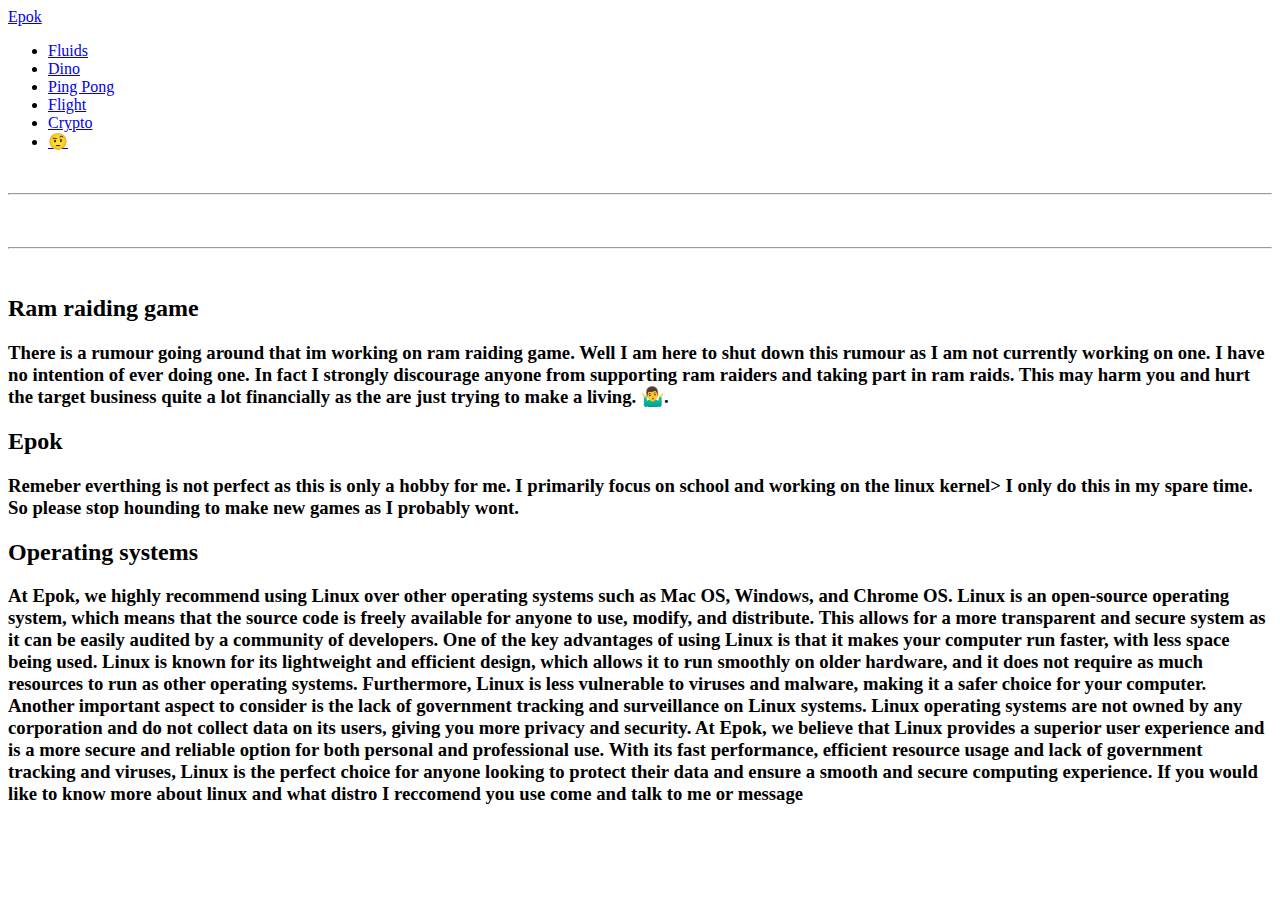
==== epok/pages/about.html @ 653e85de "📒🚗 Checkpoint ./epok/pages/linux.html:39501972/10 ./epok/pages/css/home.css:39501972/85 ./epok/pages" ====
<html lang="en">
  <head>
    <link rel="stylesheet" href="navabr.css" />
    <script src="comeback.js"></script>
    <script src="navbar.js"></script>
    <script src="js/cursor.js"></script>
    <link rel="stylesheet" href="epok/pages/css/home.css" />
    <link
      rel="icon"
      type="image/x-icon"
      href="https://ik.imagekit.io/epok/abstract-001-pngrepo-com_Oiq1hmiEO.png?ik-sdk-version=javascript-1.4.3&updatedAt=1666473382690"
    />
  </head>
  <title>Rumours</title>
  <body>
    <!--Navbar-->
    <link rel="stylesheet" href="epok/pages/css/navbar.css" />
    <header class="l-header">
      <nav class="nav bd-grid">
        <div>
          <a href="https://epok.glitch.me" class="nav__logo">Epok</a>
        </div>

        <div class="nav__menu" id="nav-menu">
          <ul class="nav__list">
            <li class="nav__item">
              <a href="https://epok.glitch.me" class="nav__link active"
                >Fluids</a
              >
            </li>
            <li class="nav__item">
              <a href="epok/pages/dino.html" class="nav__link">Dino</a>
            </li>
            <li class="nav__item">
              <a href="epok/pages/ping.html" class="nav__link">Ping Pong</a>
            </li>
            <li class="nav__item">
              <a href="https://epokflight.glitch.me" class="nav__link"
                >Flight</a
              >
            </li>
            <li class="nav__item">
              <a href="https://epokcoin.glitch.me" class="nav__link">Crypto</a>
            </li>
            <li class="nav__item">
              <a
                href="https://epok.glitch.me/epok/pages/lol.html"
                class="nav__link"
                >🤨</a
              >
            </li>
          </ul>
        </div>

        <!--div class="nav__toggle" id="nav-toggle">
              <i class='bx bx-menu'></i>
          </div-->
      </nav>
    </header>

    <audio
      autoplay
      loop
      src="https://ik.imagekit.io/epok/THE_LOUNGE___Chill_out___Lounge_music__Benjamin_Tissot__also_known_as_Bensound__-240p_bLn0dxSJk.mp4?ik-sdk-version=javascript-1.4.3&updatedAt=1666473765113"
    ></audio>
    <!--Navend-->
    <br />
    <hr />
    <br />
    <br />
    <hr />
    <br />
    <body>
      <h2>Ram raiding game</h2>
      <h3>
        There is a rumour going around that im working on ram raiding game. Well
        I am here to shut down this rumour as I am not currently working on one.
        I have no intention of ever doing one. In fact I strongly discourage
        anyone from supporting ram raiders and taking part in ram raids. This
        may harm you and hurt the target business quite a lot financially as the
        are just trying to make a living. 🤷‍♂️.
      </h3>

      <h2>Epok</h2>
      <h3>
        Remeber everthing is not perfect as this is only a hobby for me. I
        primarily focus on school and working on the linux kernel> I only do
        this in my spare time. So please stop hounding to make new games as I
        probably wont.
      </h3>
      
      <h2>
        Operating systems
      </h2>
      <h3>
        At Epok, we highly recommend using Linux over other operating systems such as Mac OS, Windows, and Chrome OS. Linux is an open-source operating system, which means that the source code is freely available for anyone to use, modify, and distribute. This allows for a more transparent and secure system as it can be easily audited by a community of developers.

One of the key advantages of using Linux is that it makes your computer run faster, with less space being used. Linux is known for its lightweight and efficient design, which allows it to run smoothly on older hardware, and it does not require as much resources to run as other operating systems. Furthermore, Linux is less vulnerable to viruses and malware, making it a safer choice for your computer.

Another important aspect to consider is the lack of government tracking and surveillance on Linux systems. Linux operating systems are not owned by any corporation and do not collect data on its users, giving you more privacy and security.

At Epok, we believe that Linux provides a superior user experience and is a more secure and reliable option for both personal and professional use. With its fast performance, efficient resource usage and lack of government tracking and viruses, Linux is the perfect choice for anyone looking to protect their data and ensure a smooth and secure computing experience.
     If you would like to know more about linux and what distro I reccomend you use come and talk to me or message 
      </h3>
    </body>
  </body>
</html>
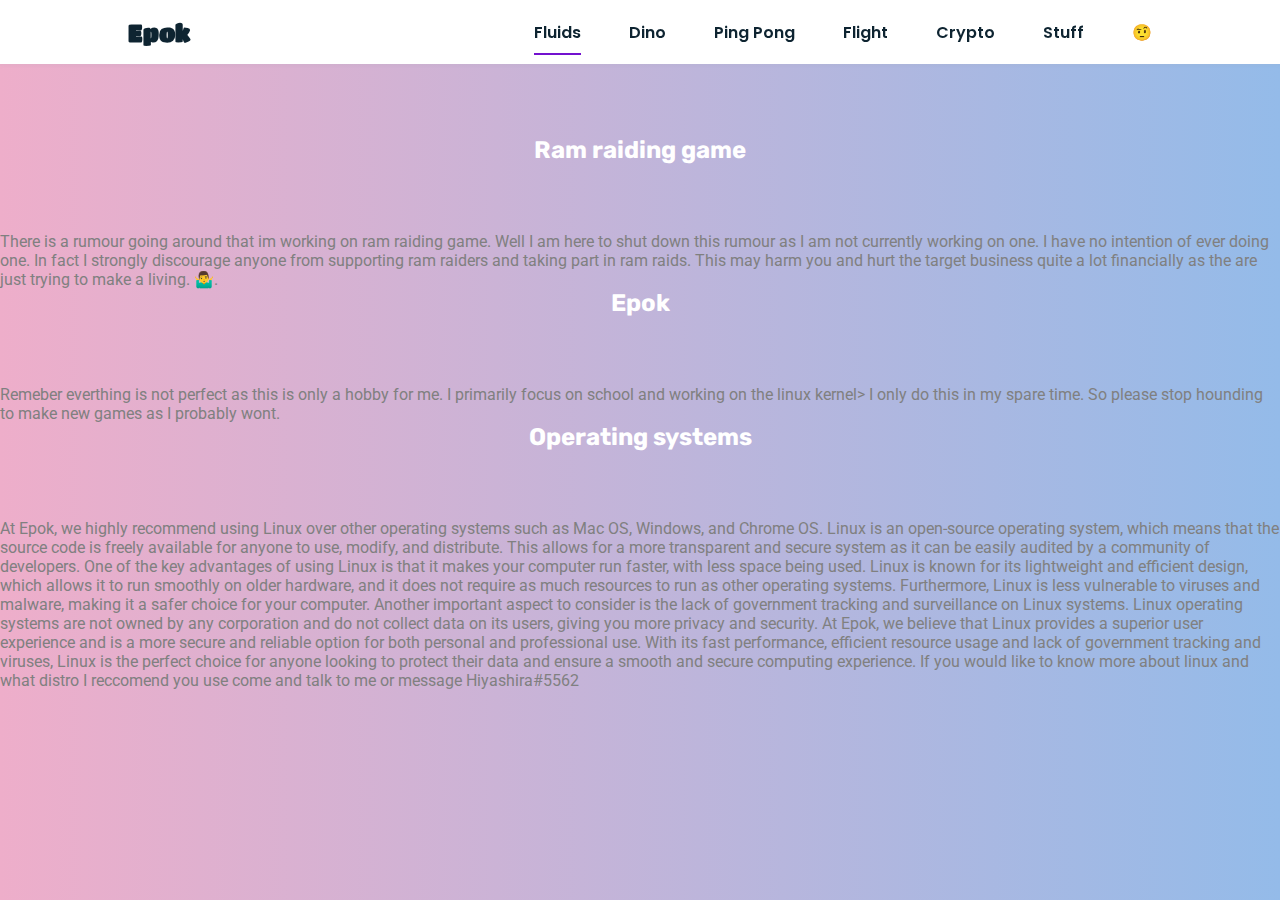
==== commit ac86e4dc: "🐉🏐 Checkpoint ./epok/pages/about.html:39501972/2426 ./index.html:39501972/198 ./epok/pages/fluids.ht" ====
--- a/epok/pages/about.html
+++ b/epok/pages/about.html
@@ -4,7 +4,7 @@
     <script src="comeback.js"></script>
     <script src="navbar.js"></script>
     <script src="js/cursor.js"></script>
-    <link rel="stylesheet" href="epok/pages/css/home.css" />
+    <link rel="stylesheet" href="css/home.css" />
     <link
       rel="icon"
       type="image/x-icon"
@@ -14,7 +14,7 @@
   <title>Rumours</title>
   <body>
     <!--Navbar-->
-    <link rel="stylesheet" href="epok/pages/css/navbar.css" />
+    <link rel="stylesheet" href="css/navbar.css" />
     <header class="l-header">
       <nav class="nav bd-grid">
         <div>
@@ -24,7 +24,7 @@
         <div class="nav__menu" id="nav-menu">
           <ul class="nav__list">
             <li class="nav__item">
-              <a href="https://epok.glitch.me" class="nav__link active"
+              <a href="https://epok.glitch.me/epok/pages/fluids.html" class="nav__link active"
                 >Fluids</a
               >
             </li>
@@ -41,6 +41,9 @@
             </li>
             <li class="nav__item">
               <a href="https://epokcoin.glitch.me" class="nav__link">Crypto</a>
+            </li>
+            <li class="nav__item">
+              <a href="https://epok.glitch.me/epok/pages/about.html" class="nav__link">Stuff</a>
             </li>
             <li class="nav__item">
               <a
@@ -72,27 +75,30 @@
     <br />
     <body>
       <h2>Ram raiding game</h2>
-      <h3>
+      <br><hr><br>
+      <p>
         There is a rumour going around that im working on ram raiding game. Well
         I am here to shut down this rumour as I am not currently working on one.
         I have no intention of ever doing one. In fact I strongly discourage
         anyone from supporting ram raiders and taking part in ram raids. This
         may harm you and hurt the target business quite a lot financially as the
         are just trying to make a living. 🤷‍♂️.
-      </h3>
+      </p>
 
       <h2>Epok</h2>
-      <h3>
+      <br><hr><br>
+      <p>
         Remeber everthing is not perfect as this is only a hobby for me. I
         primarily focus on school and working on the linux kernel> I only do
         this in my spare time. So please stop hounding to make new games as I
         probably wont.
-      </h3>
+      </p>
       
       <h2>
         Operating systems
       </h2>
-      <h3>
+      <br><hr><br>
+      <p>
         At Epok, we highly recommend using Linux over other operating systems such as Mac OS, Windows, and Chrome OS. Linux is an open-source operating system, which means that the source code is freely available for anyone to use, modify, and distribute. This allows for a more transparent and secure system as it can be easily audited by a community of developers.
 
 One of the key advantages of using Linux is that it makes your computer run faster, with less space being used. Linux is known for its lightweight and efficient design, which allows it to run smoothly on older hardware, and it does not require as much resources to run as other operating systems. Furthermore, Linux is less vulnerable to viruses and malware, making it a safer choice for your computer.
@@ -100,8 +106,8 @@
 Another important aspect to consider is the lack of government tracking and surveillance on Linux systems. Linux operating systems are not owned by any corporation and do not collect data on its users, giving you more privacy and security.
 
 At Epok, we believe that Linux provides a superior user experience and is a more secure and reliable option for both personal and professional use. With its fast performance, efficient resource usage and lack of government tracking and viruses, Linux is the perfect choice for anyone looking to protect their data and ensure a smooth and secure computing experience.
-     If you would like to know more about linux and what distro I reccomend you use come and talk to me or message 
-      </h3>
+     If you would like to know more about linux and what distro I reccomend you use come and talk to me or message Hiyashira#5562
+      </p>
     </body>
   </body>
 </html>
--- a/epok/pages/css/home.css
+++ b/epok/pages/css/home.css
@@ -0,0 +1,36 @@
+@import url('https://fonts.googleapis.com/css2?family=Rubik:wght@700&display=swap');
+@import url('https://fonts.googleapis.com/css2?family=Rubik:wght@700&family=Titan+One&display=swap');
+@import url('https://fonts.googleapis.com/css2?family=Roboto:wght@300&display=swap');
+body{
+  background: linear-gradient(90deg, rgba(238,174,202,1) 0%, rgba(148,187,233,1) 100%);
+}
+h1{
+  font-family: 'Titan One', cursive;
+  text-align: center;
+  font-size: 500%;
+  color:white;
+}
+h3{
+  font-family: 'Rubik', sans-serif;
+  text-align: center;
+ 
+  color:white;
+}
+h2{
+  font-family: 'Rubik', sans-serif;
+  text-align: center;
+ 
+  color:white;
+}
+p{
+  font-family: 'Roboto', sans-serif;
+  text-align: left;
+ 
+  color:grey;
+}
+hr {
+    clear: both;
+    visibility: hidden;
+}
+
+  --- a/epok/pages/css/navbar.css
+++ b/epok/pages/css/navbar.css
@@ -0,0 +1,454 @@
+/*--====Made By  Agent_Abhay#0593==--*/
+/*===== GOOGLE FONTS =====*/
+@import url("https://fonts.googleapis.com/css2?family=Poppins:wght@400;600;700&display=swap");
+@import url('https://fonts.googleapis.com/css2?family=Titan+One&display=swap');
+/*===== VARIABLES CSS =====*/
+:root{
+  --header-height: 3rem;
+  --font-semi: 600;
+}
+
+/*===== Colores =====*/
+:root{
+  --first-color: #7311cf;
+  --second-color: #0E2431;
+}
+
+/*===== Fuente y tipografia =====*/
+:root{
+  --body-font: 'Poppins', sans-serif;
+  --big-font-size: 2rem;
+  --h2-font-size: 1.25rem;
+  --normal-font-size: 0.938rem;
+}
+@media screen and (min-width: 768px){
+  :root{
+    --big-font-size: 3.5rem;
+    --h2-font-size: 2rem;
+    --normal-font-size: 1rem;
+  }
+}
+
+/*===== Margenes =====*/
+:root{
+  --mb-1: 0.5rem;
+  --mb-2: 1rem;
+  --mb-3: 1.5rem;
+  --mb-4: 2rem;
+  --mb-5: 2.5rem;
+  --mb-6: 3rem;
+}
+
+/*===== z index =====*/
+:root{
+  --z-back: -10;
+  --z-normal: 1;
+  --z-tooltip: 10;
+  --z-fixed: 100;
+}
+
+/*===== BASE =====*/
+*,::before,::after{
+  box-sizing: border-box;
+}
+html{
+  scroll-behavior: smooth;
+}
+body{
+  margin: var(--header-height) 0 0 0;
+  font-family: var(--body-font);
+  font-size: var(--normal-font-size);
+  color: var(--second-color);
+}
+h1,h2,p{
+  margin: 0;
+}
+ul{
+  margin: 0;
+  padding: 0;
+  list-style: none;
+}
+a{
+  text-decoration: none;
+}
+img{
+  max-width: 100%;
+  height: auto;
+  display: block;
+}
+
+/*===== CLASS CSS ===== */
+.section-title{
+  position: relative;
+  font-size: var(--h2-font-size);
+  color: var(--first-color);
+  margin-top: var(--mb-2);
+  margin-bottom: var(--mb-4);
+  text-align: center;
+}
+.section-title::after{
+  position: absolute;
+  content: "";
+  width: 64px;
+  height: 0.18rem;
+  left: 0;
+  right: 0;
+  margin: auto;
+  top: 2rem;
+  background-color: var(--first-color);
+}
+.section{
+  padding-top: 3rem;
+  padding-bottom: 2rem;
+}
+
+/*===== LAYOUT =====*/
+.bd-grid{
+  max-width: 1024px;
+  display: grid;
+  grid-template-columns: 100%;
+  grid-column-gap: 2rem;
+  width: calc(100% - 2rem);
+  margin-left: var(--mb-2);
+  margin-right: var(--mb-2);
+}
+.l-header{
+  width: 100%;
+  position: fixed;
+  top: 0;
+  left: 0;
+  z-index: var(--z-fixed);
+  background-color: #fff;
+  box-shadow: 0 1px 4px rgba(146,161,176,.15);
+}
+
+/*===== NAV =====*/
+.nav{
+  height: var(--header-height);
+  display: flex;
+  justify-content: space-between;
+  align-items: center;
+  font-weight: var(--font-semi);
+}
+@media screen and (max-width: 768px){
+  .nav__menu{
+    position: fixed;
+    top: var(--header-height);
+    right: -100%;
+    width: 80%;
+    height: 100%;
+    padding: 2rem;
+    background-color: var(--second-color);
+    transition: .5s;
+  }
+}
+.nav__item{
+  margin-bottom: var(--mb-4);
+}
+.nav__link{
+  position: relative;
+  color: #fff;
+}
+.nav__link:hover{
+  position: relative;
+}
+.nav__link:hover::after{
+  position: absolute;
+  content: "";
+  width: 100%;
+  height: 0.18rem;
+  left: 0;
+  top: 2rem;
+  background-color: var(--first-color);
+}
+.nav__logo{
+  color: var(--second-color);
+  font-family: 'Titan One', cursive;
+  font-size: 150%;
+}
+.nav__toggle{
+  color: var(--second-color);
+  font-size: 1.5rem;
+  cursor: pointer;
+}
+
+/*Active menu*/
+.active::after{
+  position: absolute;
+  content: "";
+  width: 100%;
+  height: 0.18rem;
+  left: 0;
+  top: 2rem;
+  background-color: var(--first-color);
+}
+
+/*=== Show menu ===*/
+.show{
+  right: 0;
+}
+
+/*===== HOME =====*/
+.home{
+  height: calc(100vh - 3rem);
+  row-gap: 1rem;
+}
+.home__data{
+  align-self: center;
+}
+.home__title{
+  font-size: var(--big-font-size);
+  margin-bottom: var(--mb-5);
+}
+.home__title-color{
+  color: var(--first-color);
+}
+.home__social{
+  display: flex;
+  flex-direction: column;
+}
+.home__social-icon{
+  width: max-content;
+  margin-bottom: var(--mb-2);
+  font-size: 1.5rem;
+  color: var(--second-color);
+}
+.home__social-icon:hover{
+  color: var(--first-color);
+}
+.home__img{
+  position: absolute;
+  right: 0;
+  bottom: 0;
+  width: 295px;
+}
+
+/*BUTTONS*/
+.button{
+  display: inline-block;
+  background-color: var(--first-color);
+  color: #fff;
+  padding: .75rem 2.5rem;
+  font-weight: var(--font-semi);
+  border-radius: .5rem;
+}
+.button:hover{
+  box-shadow: 0 10px 36px rgba(0,0,0,.15);
+}
+
+/* ===== ABOUT =====*/
+.about__container{
+  row-gap: 2rem;
+  text-align: center;
+}
+.about__subtitle{
+  margin-bottom: var(--mb-2);
+}
+.about__img{
+  justify-self: center;
+}
+.about__img img{
+  width: 200px;
+  border-radius: .5rem;
+}
+
+/* ===== SKILLS =====*/
+.skills__container{
+  row-gap: 2rem;
+  text-align: center;
+}
+.skills__subtitle{
+  margin-bottom: var(--mb-2);
+}
+.skills__text{
+  margin-bottom: var(--mb-4);
+}
+.skills__data{
+  display: flex;
+  justify-content: space-between;
+  align-items: center;
+  position: relative;
+  font-weight: var(--font-semi);
+  padding: .5rem 1rem;
+  margin-bottom: var(--mb-4);
+  border-radius: .5rem;
+  box-shadow: 0 4px 25px rgba(14,36,49,.15);
+}
+.skills__icon{
+  font-size: 2rem;
+  margin-right: var(--mb-2);
+  color: var(--first-color);
+}
+.skills__names{
+  display: flex;
+  align-items: center;
+}
+.skills__bar{
+  position: absolute;
+  left: 0;
+  bottom: 0;
+  background-color: var(--first-color);
+  height: .25rem;
+  border-radius: .5rem;
+  z-index: var(--z-back);
+}
+.skills__html{
+  width: 95%;
+}
+.skills__css{
+  width: 85%;
+}
+.skills__js{
+  width: 65%;
+}
+.skills__ux{
+  width: 85%;
+}
+.skills__img{
+  border-radius: .5rem;
+}
+
+/* ===== WORK =====*/
+.work__container{
+  row-gap: 2rem;
+}
+.work__img{
+  box-shadow: 0 4px 25px rgba(14,36,49,.15);
+  border-radius: .5rem;
+  overflow: hidden;
+}
+.work__img img{
+  transition: 1s;
+  cursor: pointer;
+}
+.work__img img:hover{
+  transform: scale(1.1);
+}
+
+/* ===== CONTACT =====*/
+.contact__input{
+  width: 100%;
+  font-size: var(--normal-font-size);
+  font-weight: var(--font-semi);
+  padding: 1rem;
+  border-radius: .5rem;
+  border: 1.5px solid var(--second-color);
+  outline: none;
+  margin-bottom: var(--mb-4);
+}
+.contact__button{
+  display: block;
+  border: none;
+  outline: none;
+  font-size: var(--normal-font-size);
+  cursor: pointer;
+  margin-left: auto;
+}
+
+/* ===== FOOTER =====*/
+.footer{
+  background-color: var(--second-color);
+  color: #fff;
+  text-align: center;
+  font-weight: var(--font-semi);
+  padding: 2rem 0;
+}
+.footer__title{
+  font-size: 2rem;
+  margin-bottom: var(--mb-4);
+}
+.footer__social{
+  margin-bottom: var(--mb-4);
+}
+.footer__icon{
+  font-size: 1.5rem;
+  color: #fff;
+  margin: 0 var(--mb-2)
+}
+
+/* ===== MEDIA QUERIES=====*/
+@media screen and (min-width: 768px){
+  body{
+    margin: 0;
+  }
+  .section{
+    padding-top: 4rem;
+    padding-bottom: 3rem;
+  }
+  .section-title{
+    margin-bottom: var(--mb-6);
+  }
+  .section-title::after{
+    width: 80px;
+    top: 3rem;
+  }
+
+  .nav{
+    height: calc(var(--header-height) + 1rem);
+  }
+  .nav__list{
+    display: flex;
+    padding-top: 0;
+  }
+  .nav__item{
+    margin-left: var(--mb-6);
+    margin-bottom: 0;
+  }
+  .nav__toggle{
+    display: none;
+  }
+  .nav__link{
+    color: var(--second-color);
+  }
+
+  .home{
+    height: 100vh;
+  }
+  .home__data{
+    align-self: flex-end;
+  }
+  .home__social{
+    padding-top: 0;
+    padding-bottom: 2.5rem;
+    flex-direction: row;
+    align-self: flex-end;
+  }
+  .home__social-icon{
+    margin-bottom: 0;
+    margin-right: var(--mb-4);
+  }
+  .home__img{
+    width: 457px;
+    bottom: 15%;
+  }
+
+  .about__container, .skills__container{
+    grid-template-columns: repeat(2,1fr);
+    align-items: center;
+    text-align: initial;
+  }
+  .about__img img{
+    width: 300px;
+  }
+  .work__container{
+    grid-template-columns: repeat(3, 1fr);
+    grid-template-rows: repeat(2,1fr);
+    column-gap: 2rem;
+  }
+  .contact__form{
+    width: 360px;
+  }
+  .contact__container{
+    justify-items: center;
+  }
+}
+
+@media screen and (min-width: 1024px){
+  .bd-grid{
+    margin-left: auto;
+    margin-right: auto;
+  }
+  .home__img{
+    right: 10%;
+  }
+}
